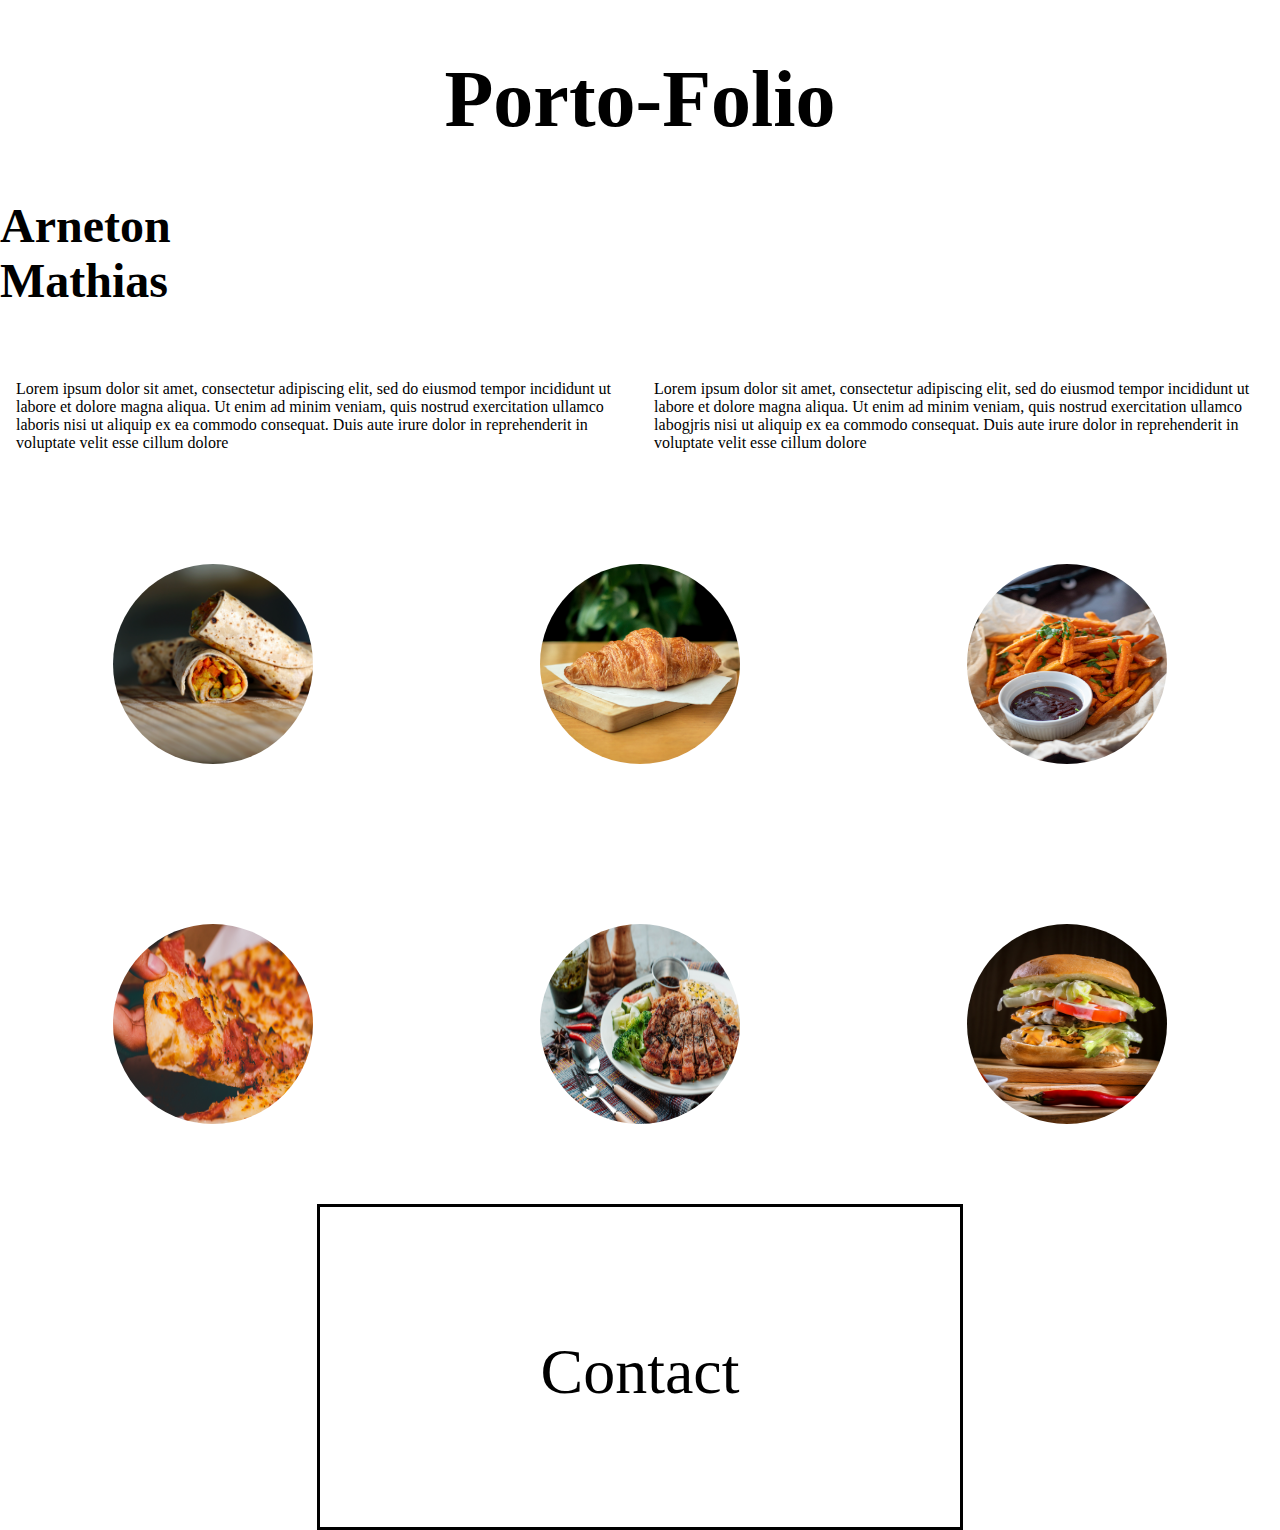
==== index.html @ 5f1cc05d "premier jais" ====
<!DOCTYPE html>
<html lang="en">

<head>
    <meta charset="UTF-8">
    <meta http-equiv="X-UA-Compatible" content="IE=edge">
    <meta name="viewport" content="width=device-width, initial-scale=1.0">
    <title>Portofolio</title>
    <link rel="stylesheet" href="stile.css">
</head>

<body>
    <h1 id="titre">Porto-Folio</h1>

    <h2 id="nom">
        Arneton<br>
        Mathias
    </h2>

    <div id="descriptions">
        <p class="p_descrip">Lorem ipsum dolor sit amet, consectetur adipiscing elit, sed do eiusmod tempor incididunt
            ut
            labore et dolore
            magna aliqua. Ut enim ad minim veniam, quis nostrud exercitation ullamco laboris nisi ut aliquip ex ea
            commodo
            consequat. Duis aute irure dolor in reprehenderit in voluptate velit esse cillum dolore </p>

        <p class="p_descrip"> Lorem ipsum dolor sit amet, consectetur adipiscing elit, sed do eiusmod tempor
            incididunt
            ut
            labore et dolore
            magna aliqua. Ut enim ad minim veniam, quis nostrud exercitation ullamco labogjris nisi ut aliquip ex ea
            commodo
            consequat. Duis aute irure dolor in reprehenderit in voluptate velit esse cillum dolore </p>
    </div>

    <div id="images">
        <img src="images/burrito.jpg" class="cercle">
        <img src="images/croissant.jpg" class="cercle">
        <img src="images/frite.jpg" class="cercle">
        <img src="images/ppizza.jpg" class="cercle">
        <img src="images/plat.jpg" class="cercle">
        <img src="images/burgir.jpg" class="cercle">
    </div>

    <footer>
        <div id="contact">
            <p>
                Contact
            </p>

        </div>

    </footer>



</body>

</html>
---- stile.css ----
body {
  margin: 0;
}
#titre {
  font-size: 5em;
  display: flex;
  justify-content: center;
}

#nom {
  font-size: 3em;
}

p {
  padding: 1em;
}

#descriptions {
  display: flex;
  flex-flow: row;
  align-content: flex-start;
}

#images {
  display: grid;
  grid-template: auto / repeat(3, 1fr);

  justify-items: center;
}

.cercle {
  height: 200px;
  width: 200px;
  border-radius: 200px;
  padding: 5em;
}

footer {
  display: flex;
  justify-content: center;
}

#contact {
  height: 5em;
  width: 10em;

  display: flex;
  justify-content: center;

  font-size: 4em;

  border: solid;
  border-style: solid;
}
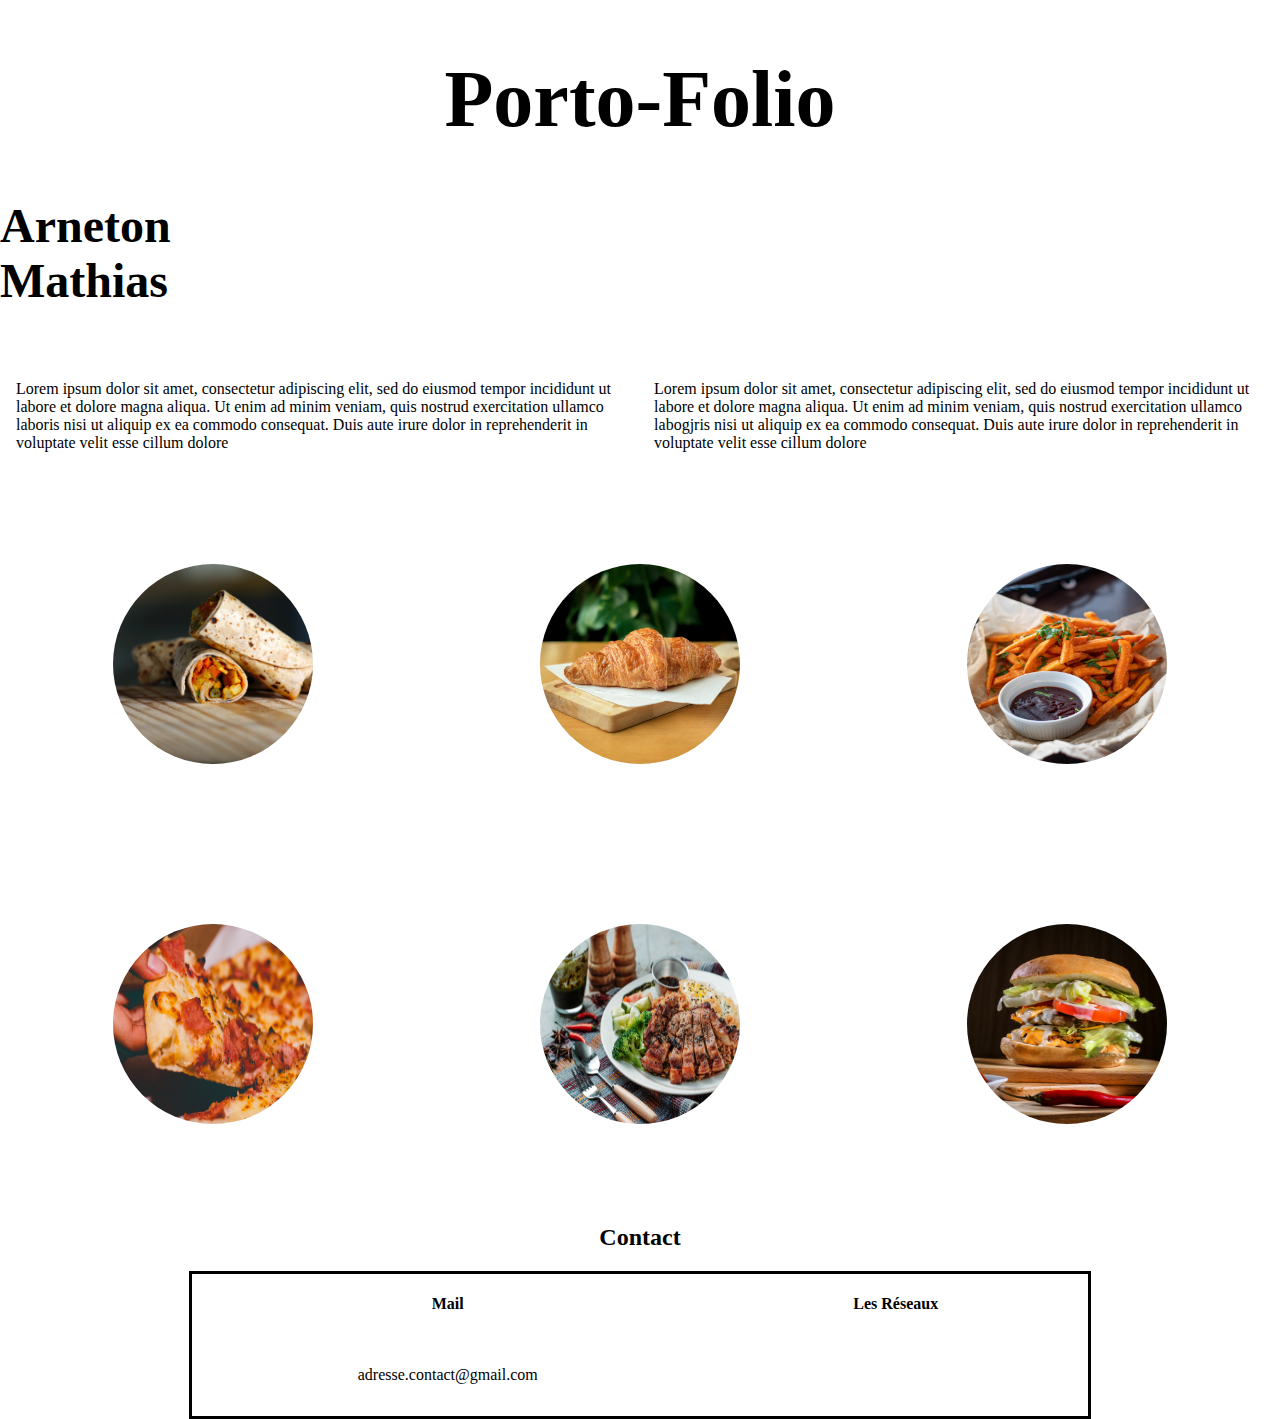
==== commit 36d22ccc: "finition du footer et de la case contact" ====
--- a/index.html
+++ b/index.html
@@ -44,11 +44,29 @@
     </div>
 
     <footer>
-        <div id="contact">
-            <p>
-                Contact
-            </p>
+        <h2>
+            Contact
+        </h2>
 
+        <div id="info-contact">
+
+            <div id="mail">
+                <h4>
+                    Mail
+                </h4>
+
+                <p id="adresse">
+                    adresse.contact@gmail.com
+                </p>
+
+            </div>
+
+            <div>
+                <h4>
+                    Les Réseaux
+                </h4>
+
+            </div>
         </div>
 
     </footer>
--- a/stile.css
+++ b/stile.css
@@ -1,6 +1,7 @@
 body {
   margin: 0;
 }
+
 #titre {
   font-size: 5em;
   display: flex;
@@ -37,18 +38,19 @@
 
 footer {
   display: flex;
-  justify-content: center;
+  flex-direction: column;
+  align-items: center;
 }
 
-#contact {
-  height: 5em;
-  width: 10em;
+#info-contact {
+  display: flex;
+  justify-content: space-around;
+  width: 70%;
+  border: solid;
+}
 
+#mail {
   display: flex;
-  justify-content: center;
-
-  font-size: 4em;
-
-  border: solid;
-  border-style: solid;
+  flex-direction: column;
+  align-items: center;
 }
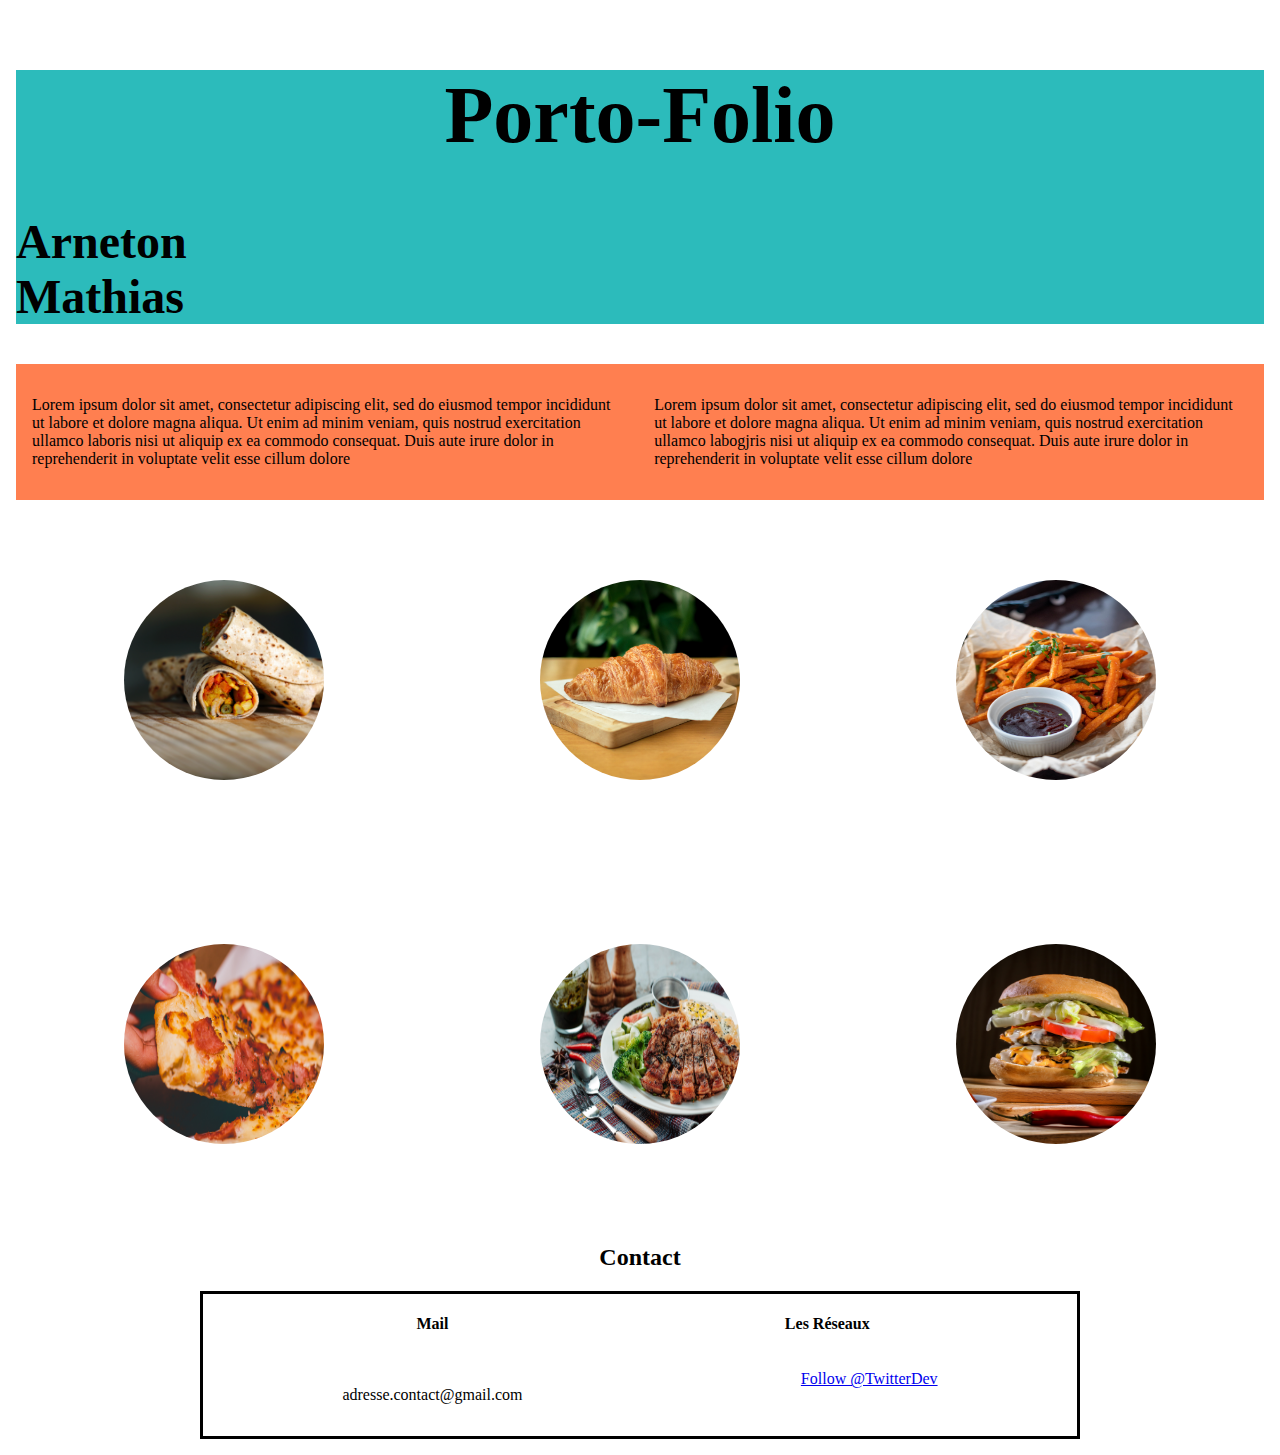
==== commit ddeef390: "debut des couleurs vite fait" ====
--- a/index.html
+++ b/index.html
@@ -10,12 +10,14 @@
 </head>
 
 <body>
-    <h1 id="titre">Porto-Folio</h1>
+    <div id="top">
+        <h1 id="titre">Porto-Folio</h1>
 
-    <h2 id="nom">
-        Arneton<br>
-        Mathias
-    </h2>
+        <h2 id="nom">
+            Arneton<br>
+            Mathias
+        </h2>
+    </div>
 
     <div id="descriptions">
         <p class="p_descrip">Lorem ipsum dolor sit amet, consectetur adipiscing elit, sed do eiusmod tempor incididunt
@@ -35,7 +37,7 @@
     </div>
 
     <div id="images">
-        <img src="images/burrito.jpg" class="cercle">
+        <a href="projet.html"><img src="images/burrito.jpg" class="cercle"></a>
         <img src="images/croissant.jpg" class="cercle">
         <img src="images/frite.jpg" class="cercle">
         <img src="images/ppizza.jpg" class="cercle">
@@ -66,6 +68,12 @@
                     Les Réseaux
                 </h4>
 
+                <p>
+                    <a href="https://twitter.com/TwitterDev?ref_src=twsrc%5Etfw" class="twitter-follow-button"
+                        data-show-count="false">Follow @TwitterDev</a>
+                    <script async src="https://platform.twitter.com/widgets.js" charset="utf-8"></script>
+                </p>
+
             </div>
         </div>
 
--- a/stile.css
+++ b/stile.css
@@ -1,5 +1,11 @@
 body {
   margin: 0;
+  padding: 1em;
+}
+
+#top {
+  margin: 0%;
+  background-color: #1eb6b6ef;
 }
 
 #titre {
@@ -20,6 +26,8 @@
   display: flex;
   flex-flow: row;
   align-content: flex-start;
+
+  background-color: coral;
 }
 
 #images {
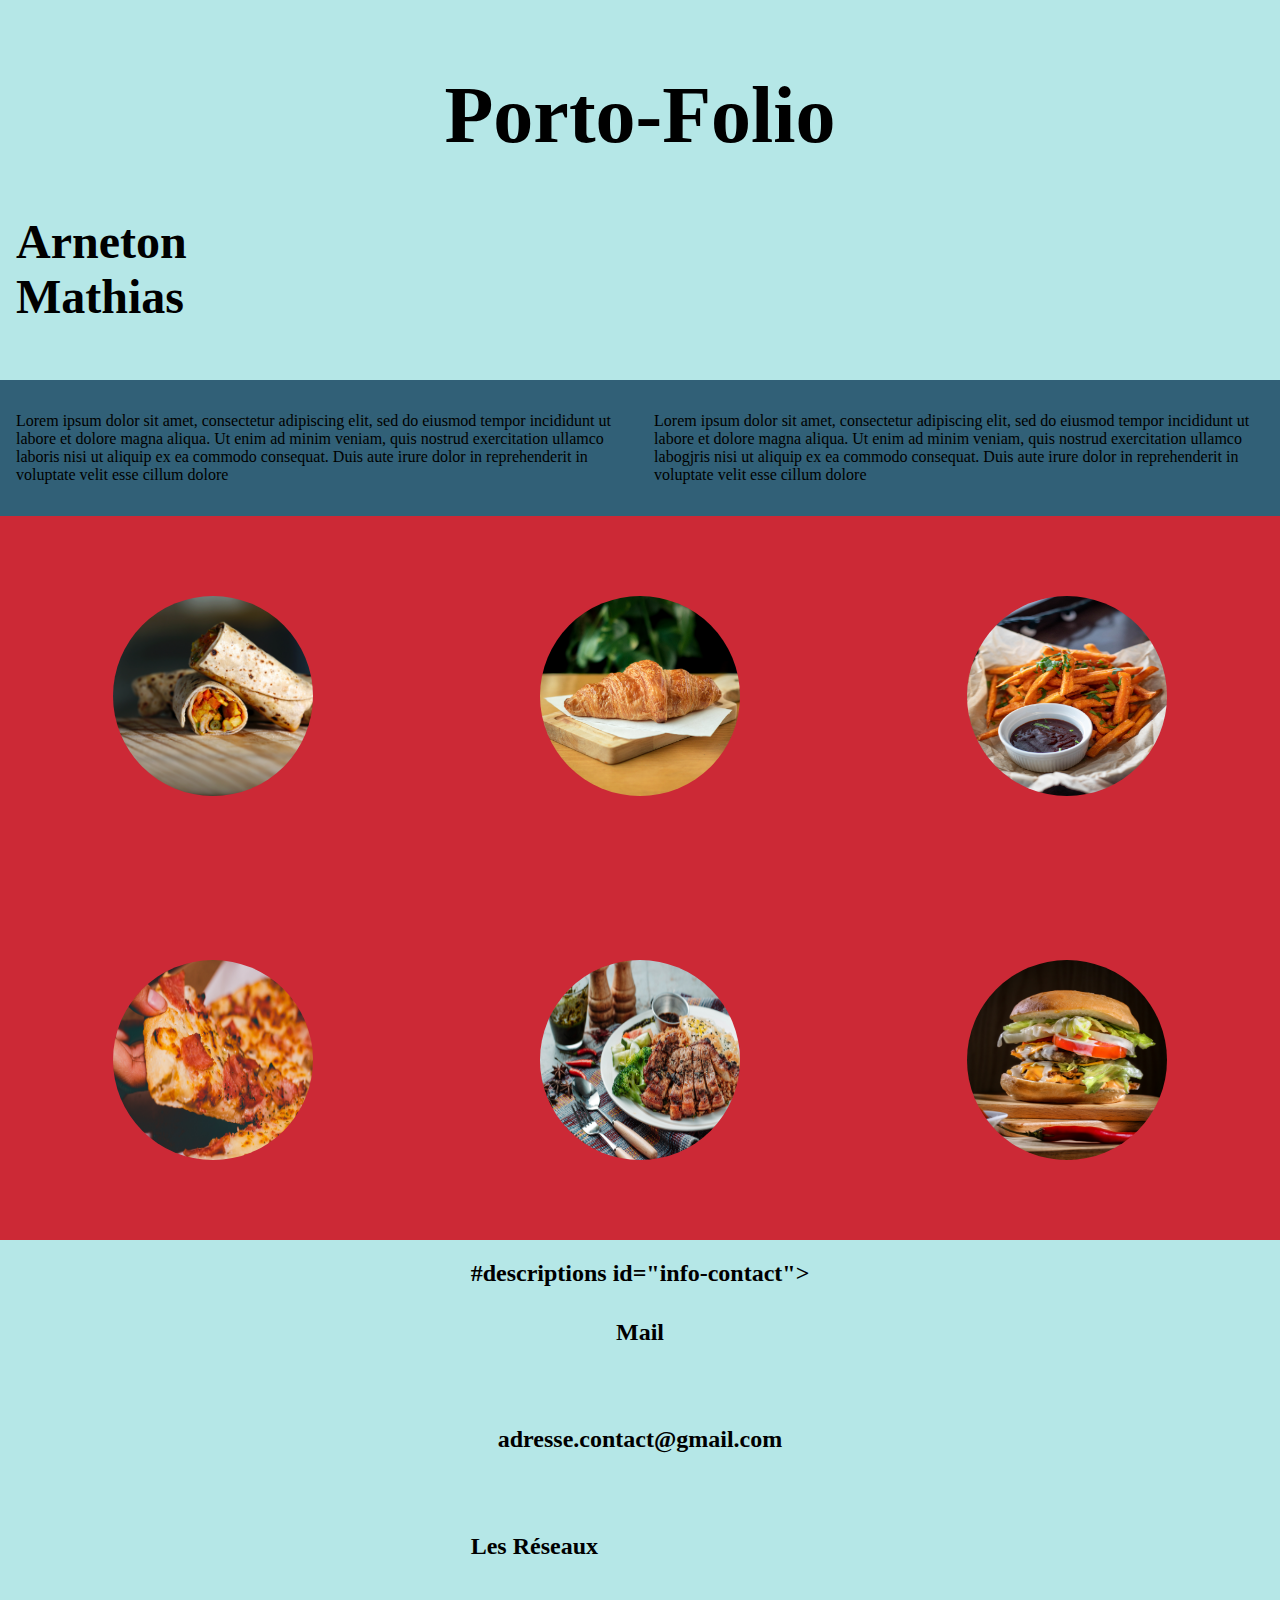
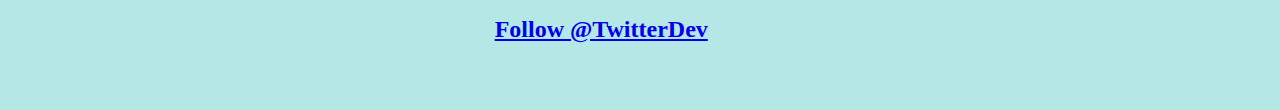
==== commit 1226b9b3: "css de la 2nd page" ====
--- a/index.html
+++ b/index.html
@@ -47,10 +47,7 @@
 
     <footer>
         <h2>
-            Contact
-        </h2>
-
-        <div id="info-contact">
+            #descriptions id="info-contact">
 
             <div id="mail">
                 <h4>
@@ -75,7 +72,7 @@
                 </p>
 
             </div>
-        </div>
+            </div>
 
     </footer>
 
--- a/stile.css
+++ b/stile.css
@@ -1,11 +1,10 @@
 body {
   margin: 0;
-  padding: 1em;
 }
 
 #top {
-  margin: 0%;
-  background-color: #1eb6b6ef;
+  padding: 1em;
+  background-color: #1eb6b654;
 }
 
 #titre {
@@ -27,7 +26,7 @@
   flex-flow: row;
   align-content: flex-start;
 
-  background-color: coral;
+  background-color: #08415cd5;
 }
 
 #images {
@@ -35,6 +34,8 @@
   grid-template: auto / repeat(3, 1fr);
 
   justify-items: center;
+
+  background-color: #cc2936;
 }
 
 .cercle {
@@ -48,6 +49,8 @@
   display: flex;
   flex-direction: column;
   align-items: center;
+
+  background-color: #1eb6b654;
 }
 
 #info-contact {
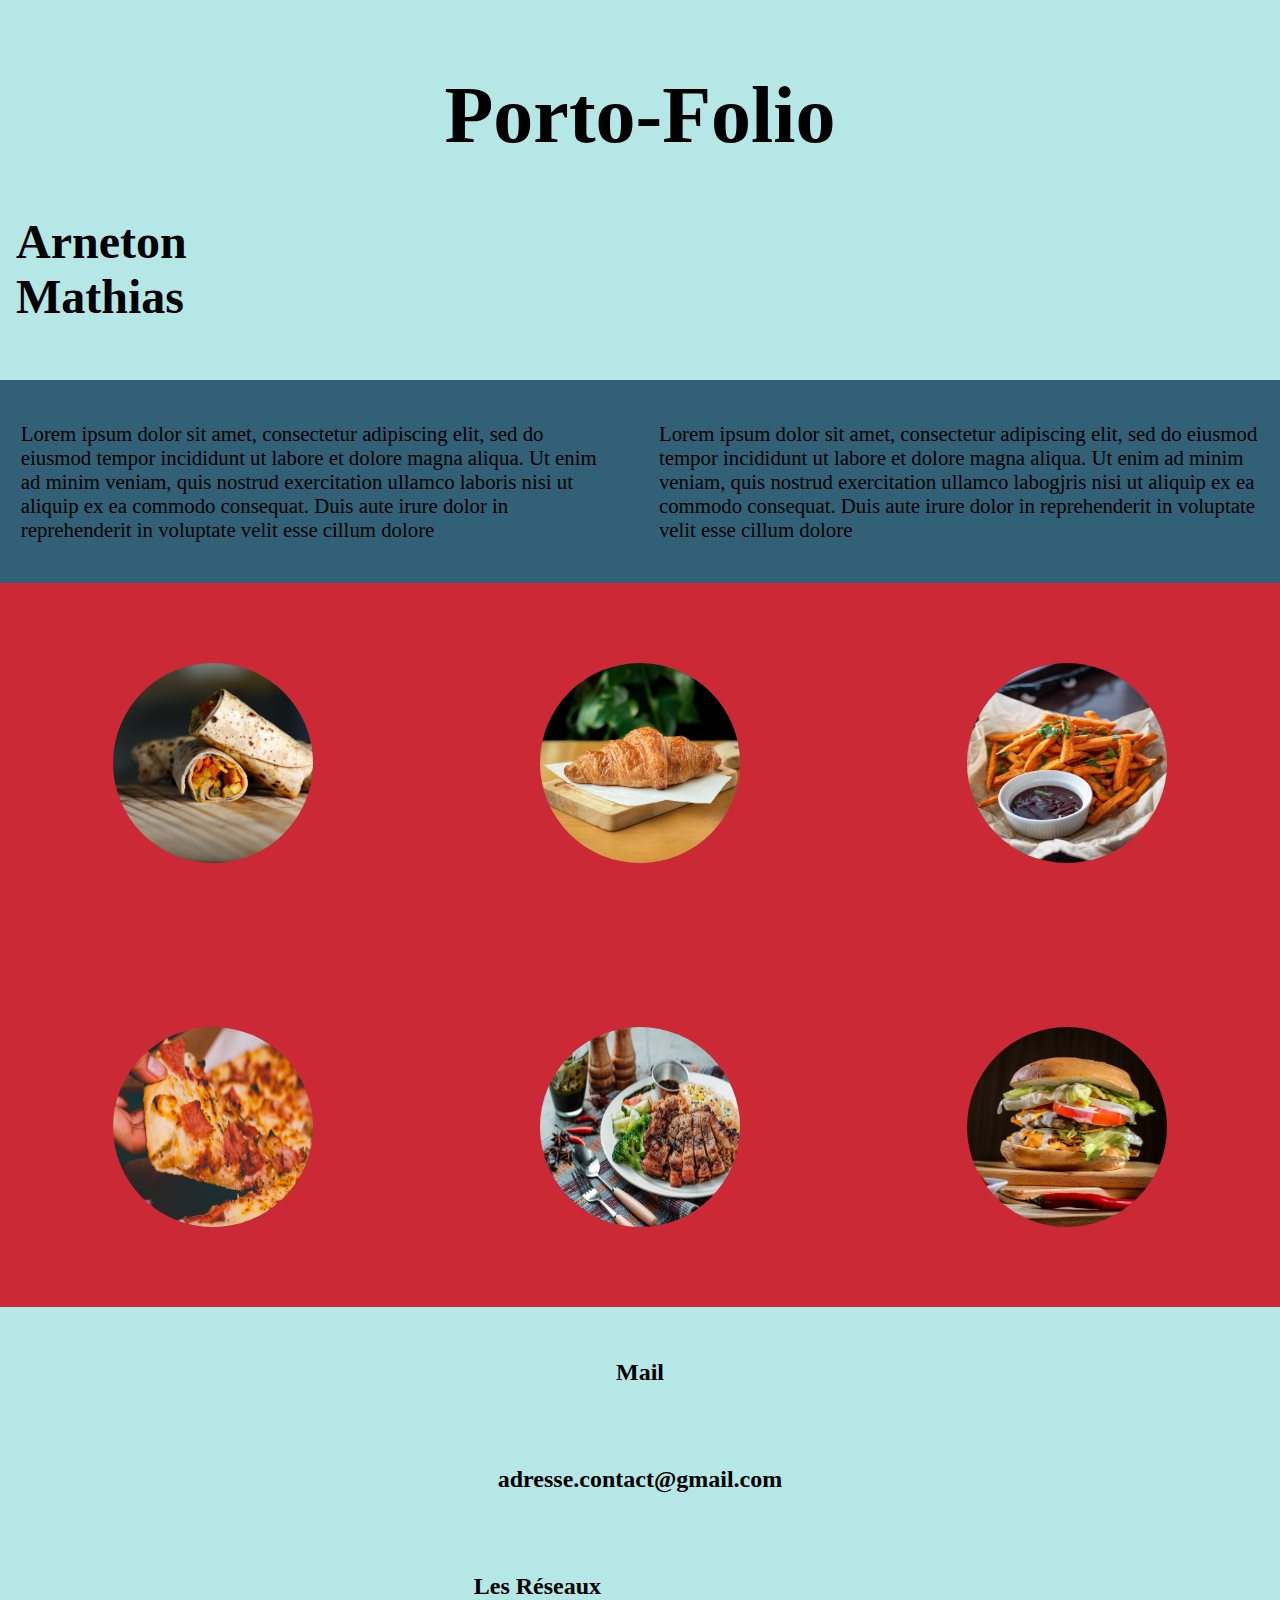
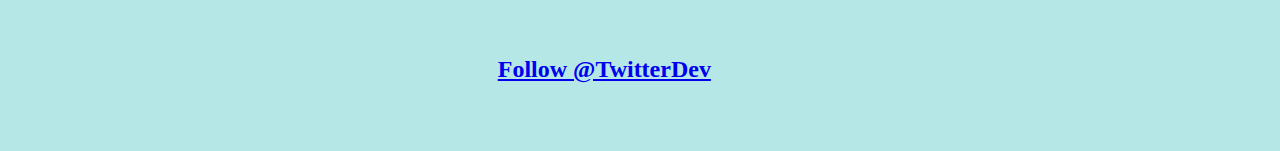
==== commit 3bdddc49: "continuation d ela page annexe" ====
--- a/index.html
+++ b/index.html
@@ -47,7 +47,7 @@
 
     <footer>
         <h2>
-            #descriptions id="info-contact">
+            </div #descriptions id="info-contact">
 
             <div id="mail">
                 <h4>
--- a/stile.css
+++ b/stile.css
@@ -27,6 +27,10 @@
   align-content: flex-start;
 
   background-color: #08415cd5;
+}
+
+.p_descrip {
+  font-size: 1.3em;
 }
 
 #images {
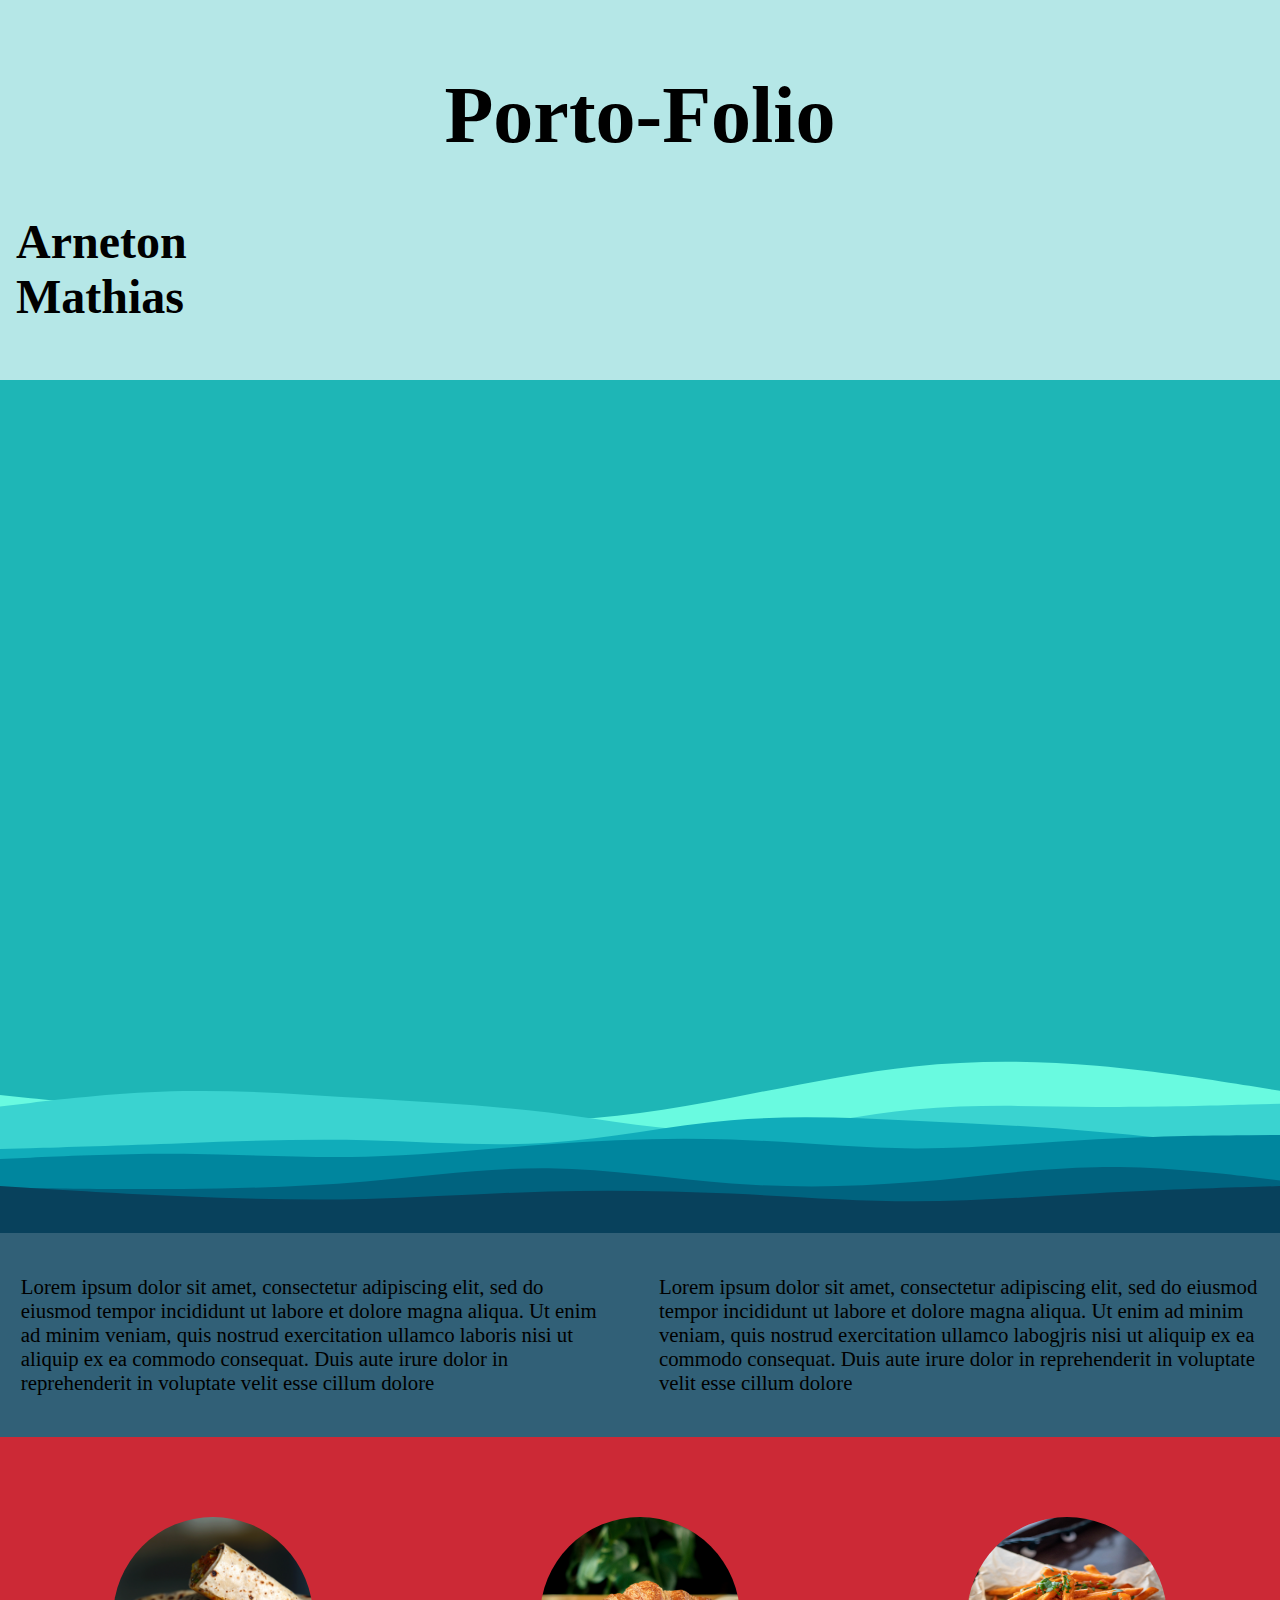
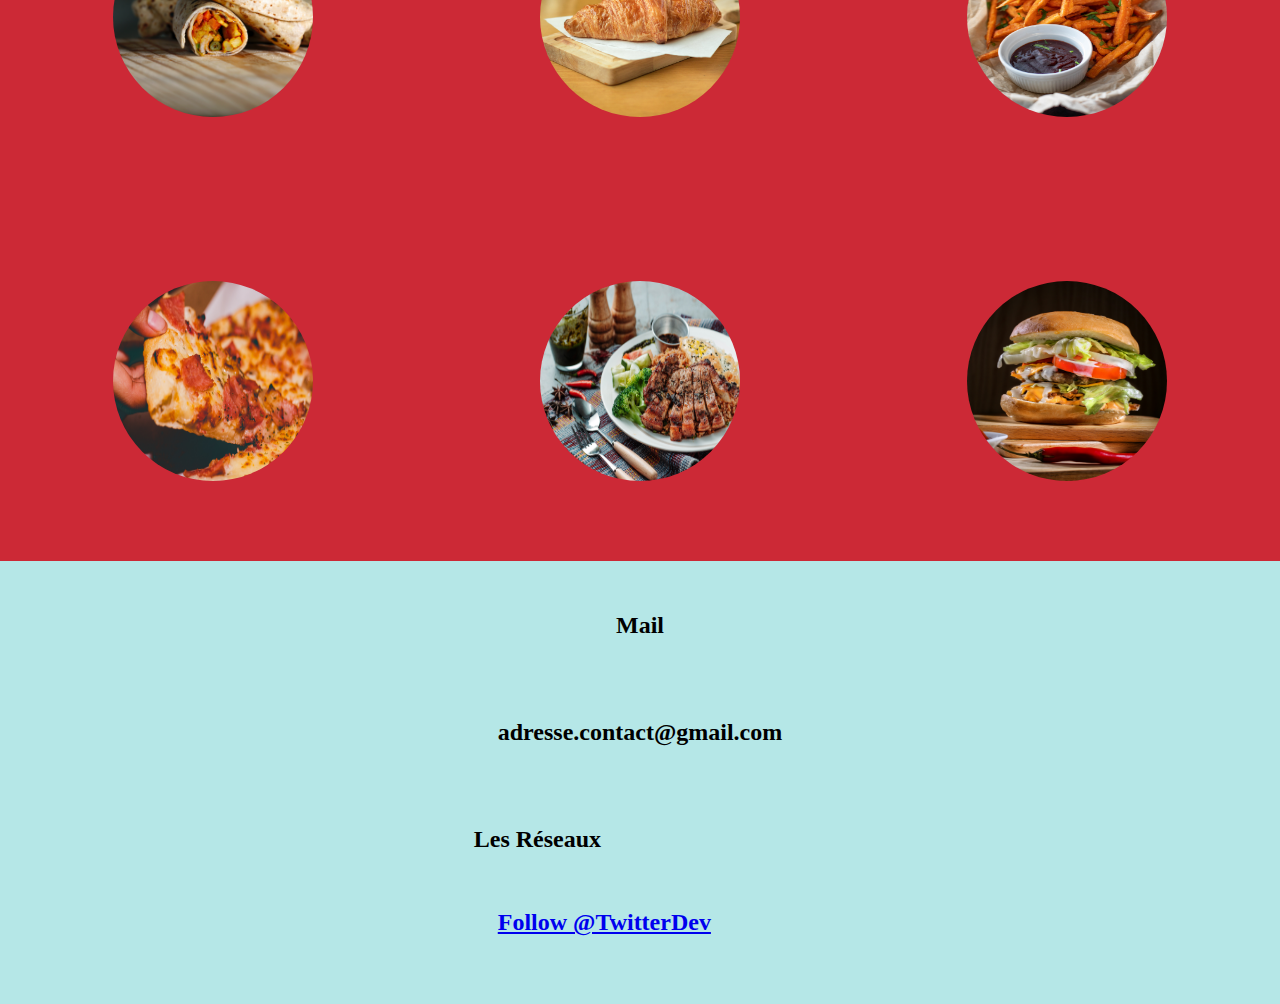
==== commit 3491b536: "debut de mise en place" ====
--- a/index.html
+++ b/index.html
@@ -18,6 +18,7 @@
             Mathias
         </h2>
     </div>
+    <div class="bleuciel courbe"> </div>
 
     <div id="descriptions">
         <p class="p_descrip">Lorem ipsum dolor sit amet, consectetur adipiscing elit, sed do eiusmod tempor incididunt
--- a/stile.css
+++ b/stile.css
@@ -5,6 +5,17 @@
 #top {
   padding: 1em;
   background-color: #1eb6b654;
+}
+.bleuciel {
+  aspect-ratio: 900/600;
+  width: 100%;
+  background-repeat: no-repeat;
+  background-position: center;
+  background-size: cover;
+}
+
+.courbe {
+  background-image: url("./images/layered-waves-haikei.svg");
 }
 
 #titre {
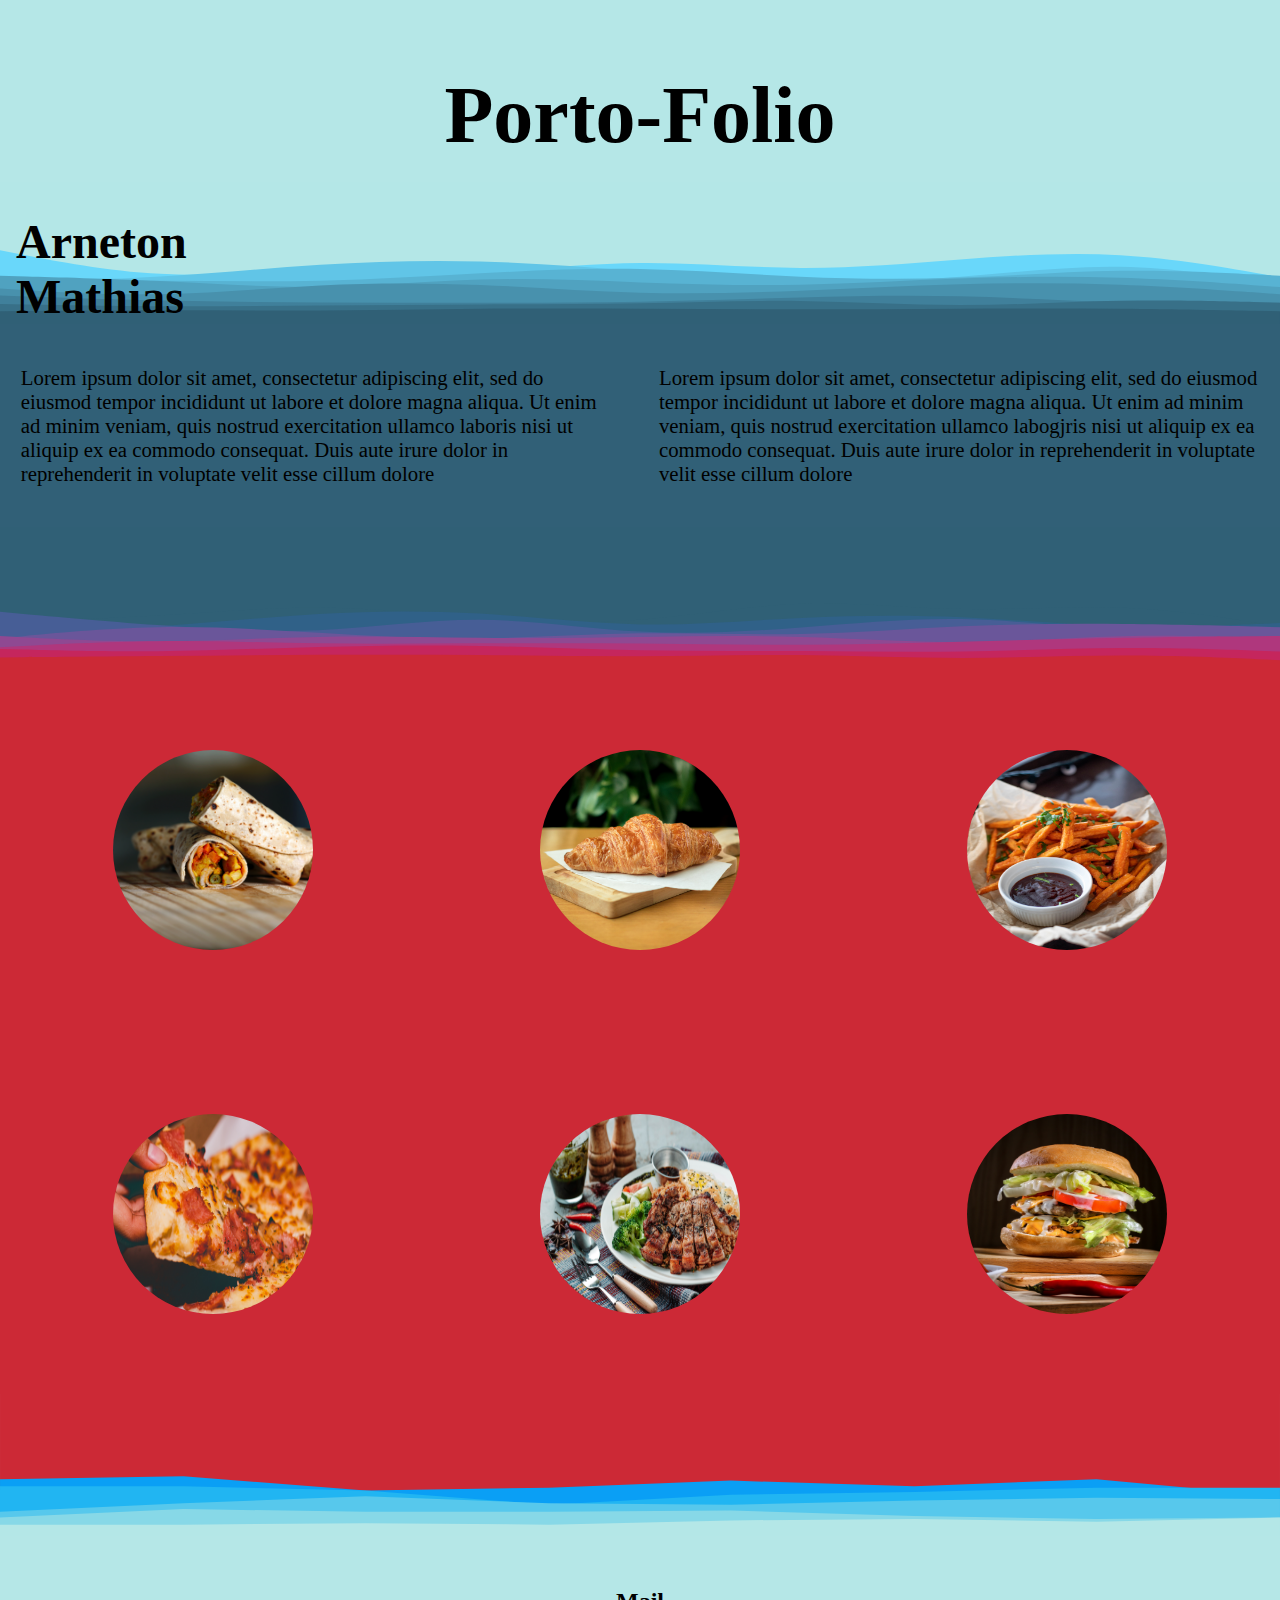
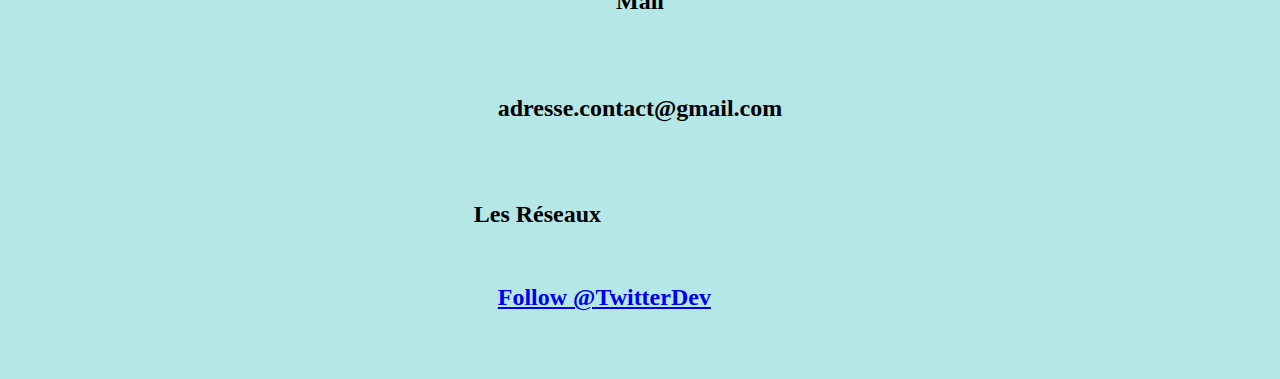
==== commit 4815f7b5: "ajout des courbes entres les sections" ====
--- a/index.html
+++ b/index.html
@@ -37,6 +37,8 @@
             consequat. Duis aute irure dolor in reprehenderit in voluptate velit esse cillum dolore </p>
     </div>
 
+    <div class="courbe rouge"> </div>
+
     <div id="images">
         <a href="projet.html"><img src="images/burrito.jpg" class="cercle"></a>
         <img src="images/croissant.jpg" class="cercle">
@@ -45,6 +47,8 @@
         <img src="images/plat.jpg" class="cercle">
         <img src="images/burgir.jpg" class="cercle">
     </div>
+
+    <div class="rouge_bleu courbe"> </div>
 
     <footer>
         <h2>
@@ -74,7 +78,7 @@
 
             </div>
             </div>
-
+        </h2>
     </footer>
 
 
--- a/stile.css
+++ b/stile.css
@@ -5,16 +5,17 @@
 #top {
   padding: 1em;
   background-color: #1eb6b654;
+  height: 150px;
 }
-.bleuciel {
-  aspect-ratio: 900/600;
+.courbe {
+  aspect-ratio: 900/100;
   width: 100%;
   background-repeat: no-repeat;
   background-position: center;
   background-size: cover;
 }
 
-.courbe {
+.bleuciel {
   background-image: url("./images/layered-waves-haikei.svg");
 }
 
@@ -40,6 +41,10 @@
   background-color: #08415cd5;
 }
 
+.rouge {
+  background-image: url("./images/bleu_rouge.svg");
+}
+
 .p_descrip {
   font-size: 1.3em;
 }
@@ -58,6 +63,10 @@
   width: 200px;
   border-radius: 200px;
   padding: 5em;
+}
+
+.rouge_bleu {
+  background-image: url("./images/rouge_bciel.svg");
 }
 
 footer {
